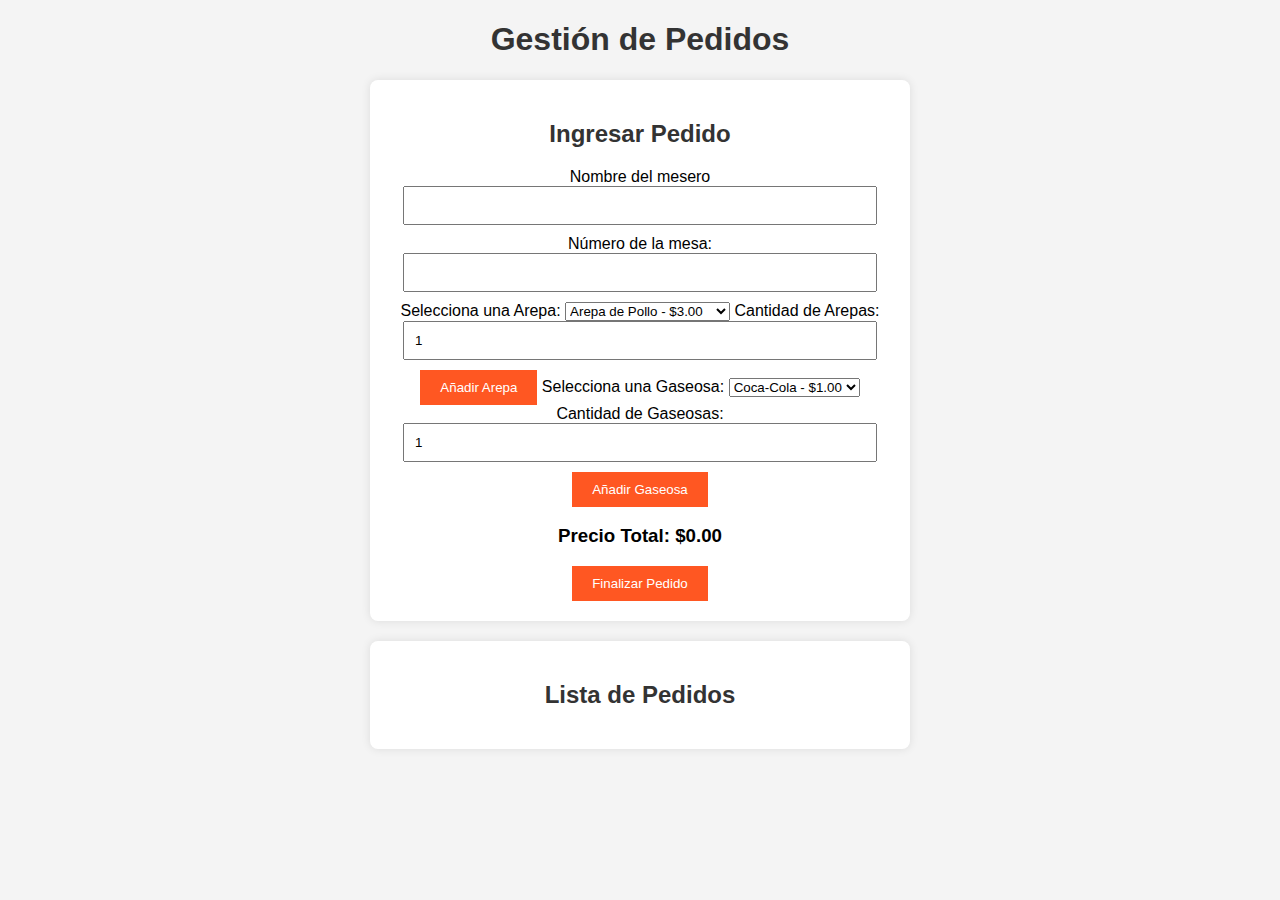
==== index.html @ 1c6245d1 "Update index.html" ====
<!DOCTYPE html>
<html lang="en">
<head>
    <meta charset="UTF-8">
    <meta name="viewport" content="width=device-width, initial-scale=1.0">
    <title>FULL AREPAS MONTERIA</title>
    <link rel="stylesheet" href="style.css">
</head>
<body>
    <h1>Gestión de Pedidos</h1>

    <div id="order-form">
        <h2>Ingresar Pedido</h2>
        <form id="pedido-form">
            <label for="Mesero">Nombre del mesero</label>
            <input type="text" id="Mesero" required>
            
            <label for="Mesa">Número de la mesa:</label>
            <input type="number" id="Mesa" required>
            
            <label for="arepa">Selecciona una Arepa:</label>
            <select id="arepa">
                <option value="pollo">Arepa de Pollo - $3.00</option>
                <option value="carne">Arepa de Carne - $3.50</option>
                <option value="queso">Arepa de Queso - $2.50</option>
            </select>
            
            <label for="cantidadArepa">Cantidad de Arepas:</label>
            <input type="number" id="cantidadArepa" min="1" value="1">

            <button type="button" onclick="agregarPedido('arepa')">Añadir Arepa</button>

            <label for="gaseosa">Selecciona una Gaseosa:</label>
            <select id="gaseosa">
                <option value="coca-cola">Coca-Cola - $1.00</option>
                <option value="sprite">Sprite - $1.00</option>
                <option value="fanta">Fanta - $1.00</option>
            </select>

            <label for="cantidadGaseosa">Cantidad de Gaseosas:</label>
            <input type="number" id="cantidadGaseosa" min="1" value="1">

            <button type="button" onclick="agregarPedido('gaseosa')">Añadir Gaseosa</button>

            <h3>Precio Total: <span id="precioTotal">$0.00</span></h3>

            <button type="submit">Finalizar Pedido</button>
        </form>
    </div>

    <div id="order-list">
        <h2>Lista de Pedidos</h2>
        <ul id="lista-pedidos"></ul>
    </div>

    <script src="script.js"></script>
</body>
</html>
---- style.css ----
/* Estilos básicos para la página */
body {
    font-family: Arial, sans-serif;
    margin: 0;
    padding: 0;
    text-align: center;
    background-color: #f4f4f4;
}

h1, h2 {
    color: #333;
}

/* Ejemplo de estilos responsivos */
@media (max-width: 600px) {
    #order-form, #order-list {
        width: 100%;
        padding: 10px;
    }
}


/* Estilos para el formulario de pedidos */
#order-form, #order-list {
    margin: 20px auto;
    width: 80%;
    max-width: 500px;
    padding: 20px;
    background-color: white;
    box-shadow: 0 0 10px rgba(0, 0, 0, 0.1);
    border-radius: 8px;
}

/* Estilos para los campos del formulario */
input, textarea {
    width: 90%;
    padding: 10px;
    margin-bottom: 10px;
}

/* Estilos para el botón */
button {
    padding: 10px 20px;
    background-color: #ff5722;
    color: white;
    border: none;
    cursor: pointer;
}

button:hover {
    background-color: #e64a19;
}
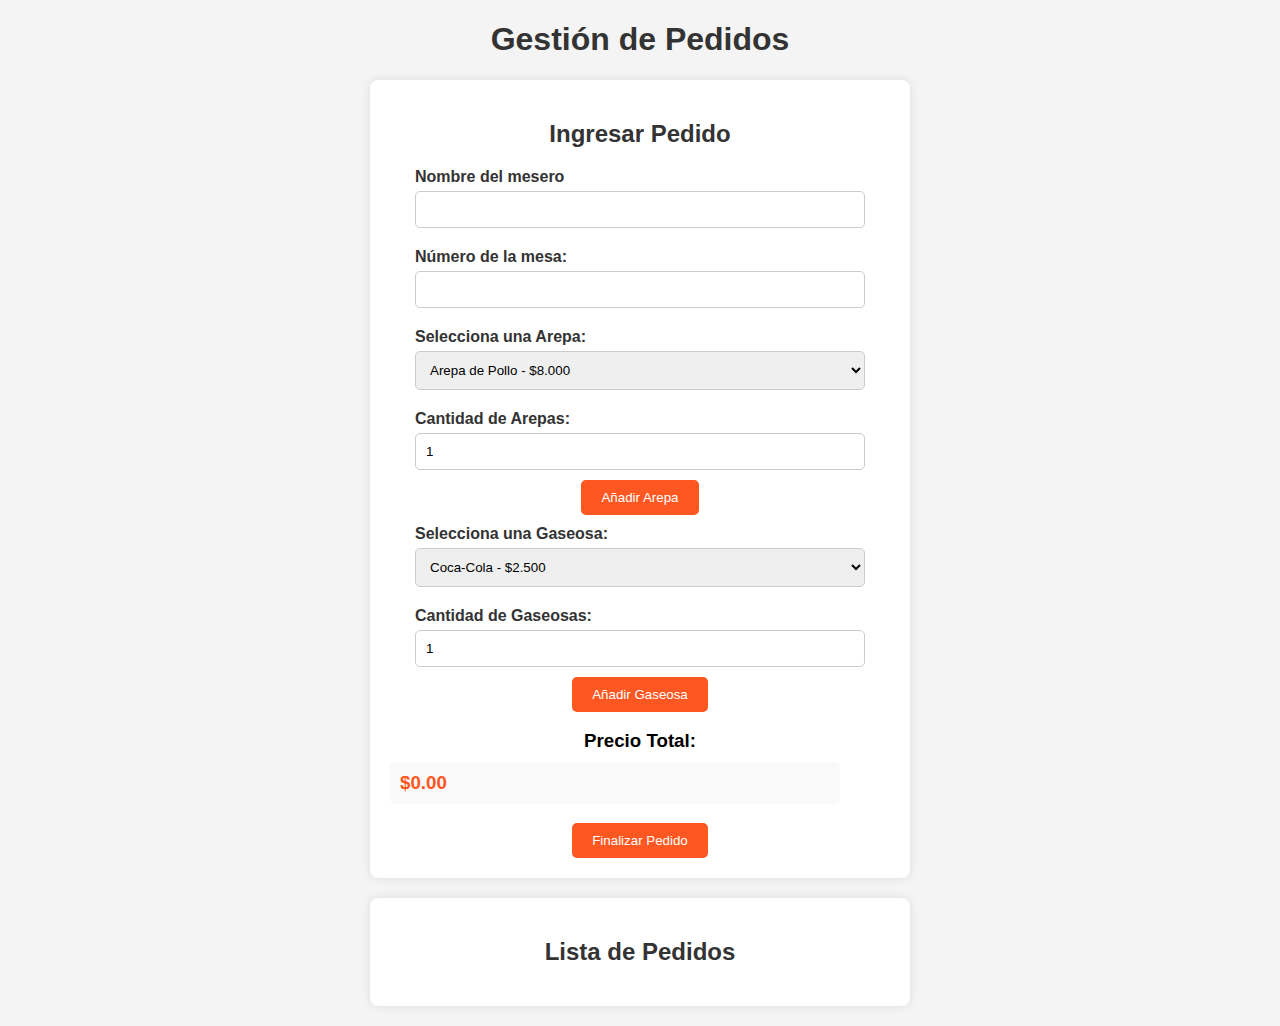
==== commit fc0c2cf5: "Update index.html" ====
--- a/index.html
+++ b/index.html
@@ -20,9 +20,18 @@
             
             <label for="arepa">Selecciona una Arepa:</label>
             <select id="arepa">
-                <option value="pollo">Arepa de Pollo - $3.00</option>
-                <option value="carne">Arepa de Carne - $3.50</option>
-                <option value="queso">Arepa de Queso - $2.50</option>
+                <option value="pollo">Arepa de Pollo - $8.000</option>
+                <option value="carne">Arepa de Carne - $8.000</option>
+                <option value="queso">Arepa de Queso - $4.000</option>
+                <option value="chicharron">Arepa de Chicharrón - $8.000</option>
+                <option value="jamon">Arepa de Jamón - $8.000</option>
+                <option value="queso_mozarella">Arepa de Queso Mozarella - $5.000</option>
+                <option value="chorizo">Arepa de Chorizo - $8.000</option>
+                <option value="hamburguesa">Arepa de Hamburguesa - $8.000</option>
+                <option value="suizo">Arepa de Suizo - $8.000</option>
+                <option value="mortadella">Arepa de Mortadella - $5.000</option>
+                <option value="hawaiana">Arepa Hawaiana - $7.000</option>
+                <option value="tocineta">Arepa de Tocineta - $8.000</option>
             </select>
             
             <label for="cantidadArepa">Cantidad de Arepas:</label>
@@ -32,9 +41,13 @@
 
             <label for="gaseosa">Selecciona una Gaseosa:</label>
             <select id="gaseosa">
-                <option value="coca-cola">Coca-Cola - $1.00</option>
-                <option value="sprite">Sprite - $1.00</option>
-                <option value="fanta">Fanta - $1.00</option>
+                <option value="coca-cola">Coca-Cola - $2.500</option>
+                <option value="chicha">Chicha de Arroz - $2.000</option>
+                <option value="manzana">Manzana - $2.500</option>
+                <option value="uva">Uva - $2.500</option>
+                <option value="naranja">Naranja - $2.500</option>
+                <option value="pepsi">Pepsi - $2.500</option>
+                <option value="colombiana">Colombiana - $2.500</option>
             </select>
 
             <label for="cantidadGaseosa">Cantidad de Gaseosas:</label>
--- a/style.css
+++ b/style.css
@@ -11,14 +11,13 @@
     color: #333;
 }
 
-/* Ejemplo de estilos responsivos */
+/* Estilos responsivos */
 @media (max-width: 600px) {
     #order-form, #order-list {
         width: 100%;
         padding: 10px;
     }
 }
-
 
 /* Estilos para el formulario de pedidos */
 #order-form, #order-list {
@@ -32,10 +31,13 @@
 }
 
 /* Estilos para los campos del formulario */
-input, textarea {
+input, textarea, select {
     width: 90%;
     padding: 10px;
     margin-bottom: 10px;
+    border: 1px solid #ccc;
+    border-radius: 5px;
+    box-sizing: border-box;
 }
 
 /* Estilos para el botón */
@@ -45,8 +47,34 @@
     color: white;
     border: none;
     cursor: pointer;
+    border-radius: 5px;
 }
 
 button:hover {
     background-color: #e64a19;
 }
+
+/* Estilos adicionales para los selectores de arepas, gaseosas y cantidad */
+label {
+    font-weight: bold;
+    color: #333;
+    display: block;
+    text-align: left;
+    margin: 10px 0 5px 5%;
+    width: 90%;
+}
+
+/* Estilo para el precio total */
+#precioTotal {
+    font-weight: bold;
+    color: #ff5722;
+    margin-top: 10px;
+    display: block;
+    background-color: #f9f9f9;
+    padding: 10px;
+    border: none;
+    text-align: left;
+    width: 90%;
+    box-sizing: border-box;
+    border-radius: 5px;
+}
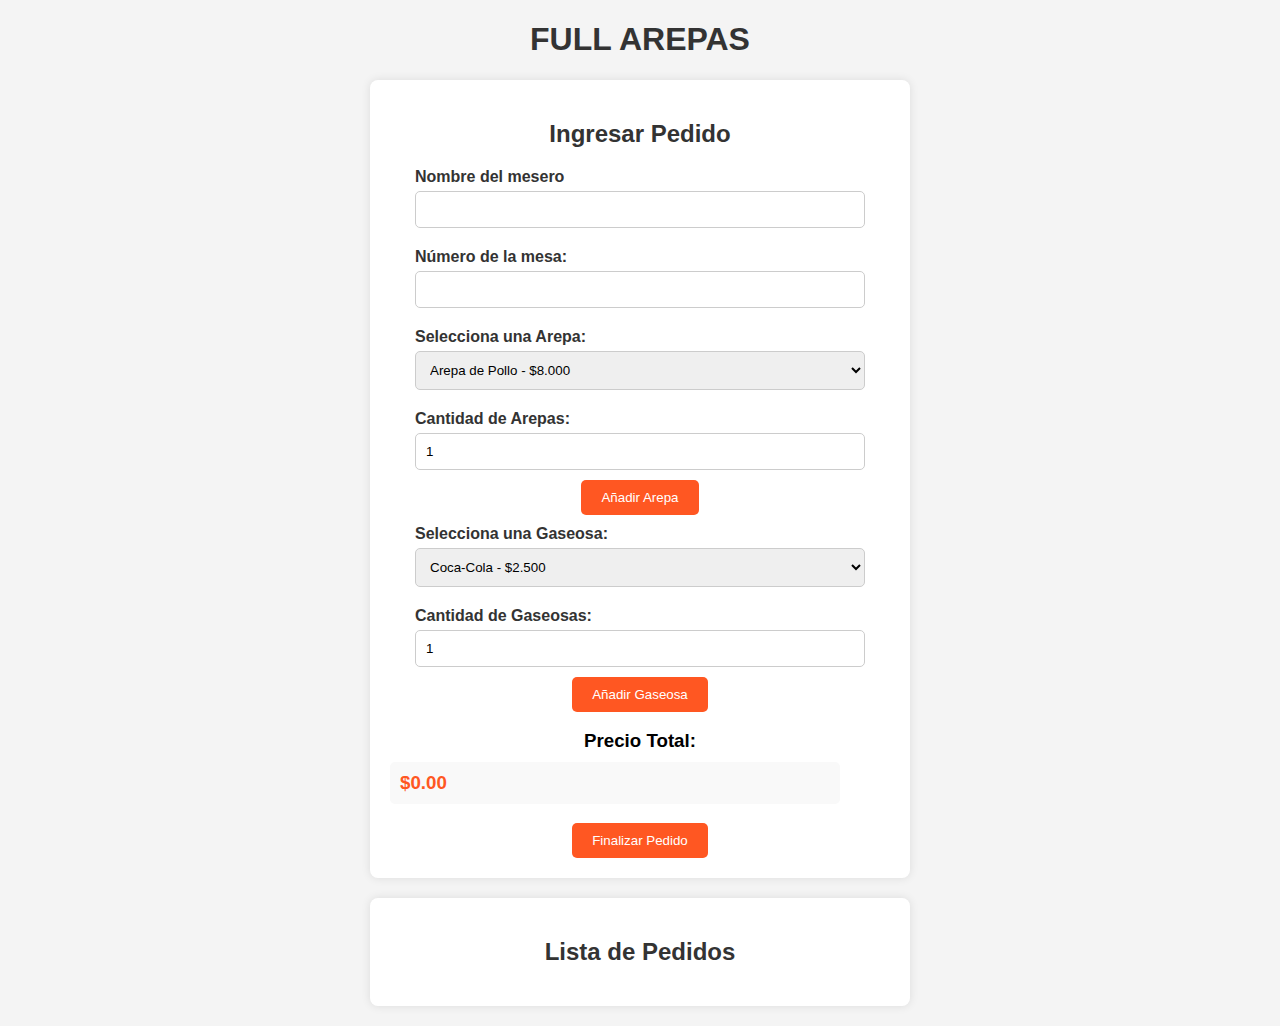
==== commit 65ee3aac: "Update index.html" ====
--- a/index.html
+++ b/index.html
@@ -7,7 +7,7 @@
     <link rel="stylesheet" href="style.css">
 </head>
 <body>
-    <h1>Gestión de Pedidos</h1>
+    <h1>FULL AREPAS</h1>
 
     <div id="order-form">
         <h2>Ingresar Pedido</h2>
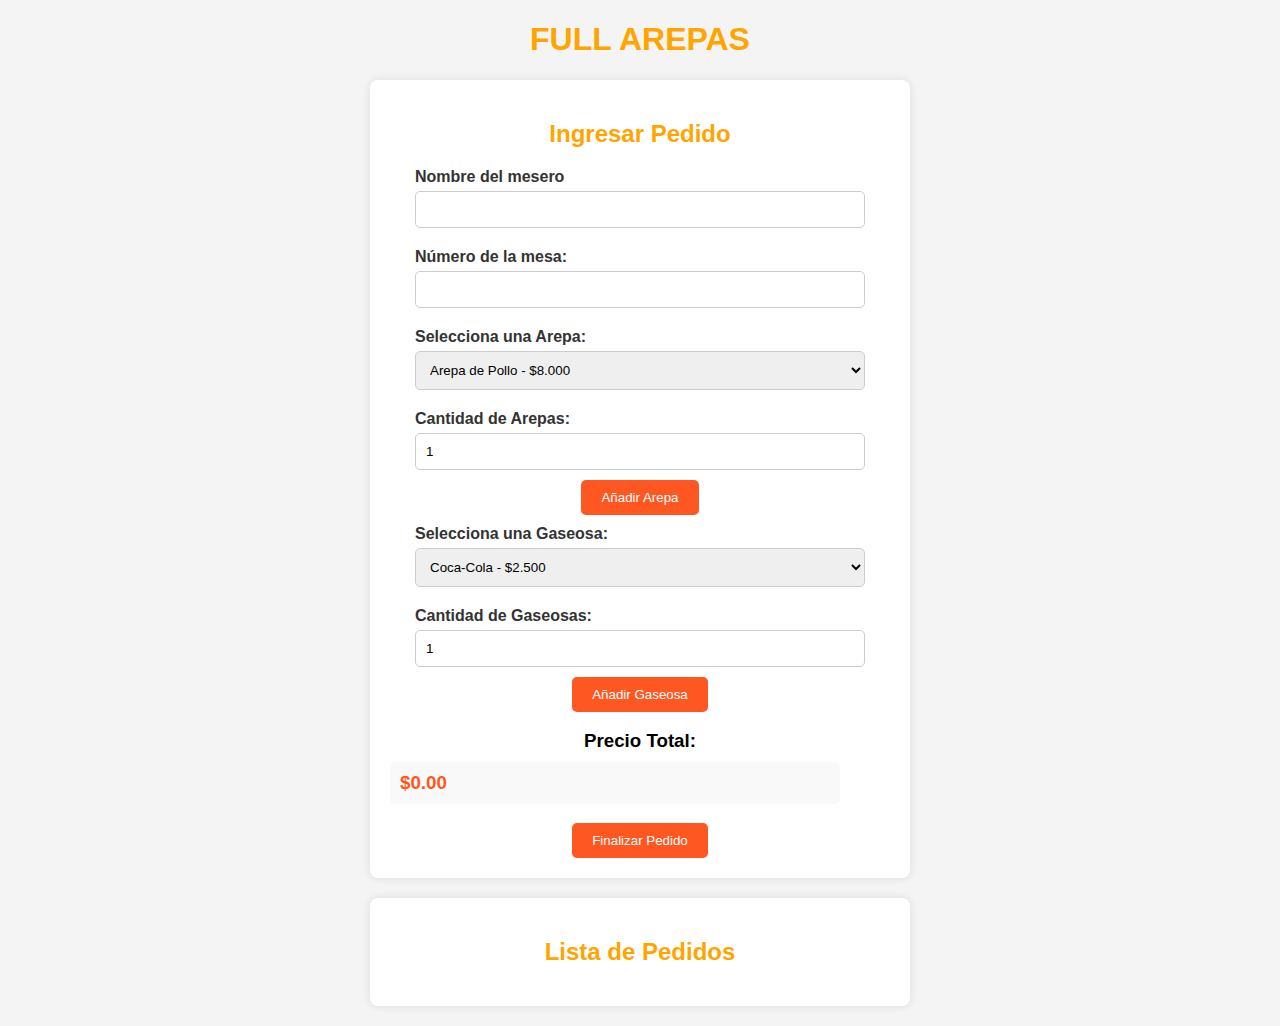
==== commit 1701c131: "Update index.html" ====
--- a/index.html
+++ b/index.html
@@ -7,7 +7,7 @@
     <link rel="stylesheet" href="style.css">
 </head>
 <body>
-    <h1>FULL AREPAS</h1>
+    <h1 color: orange>FULL AREPAS</h1>
 
     <div id="order-form">
         <h2>Ingresar Pedido</h2>
--- a/style.css
+++ b/style.css
@@ -8,7 +8,7 @@
 }
 
 h1, h2 {
-    color: #333;
+    color: orange;
 }
 
 /* Estilos responsivos */
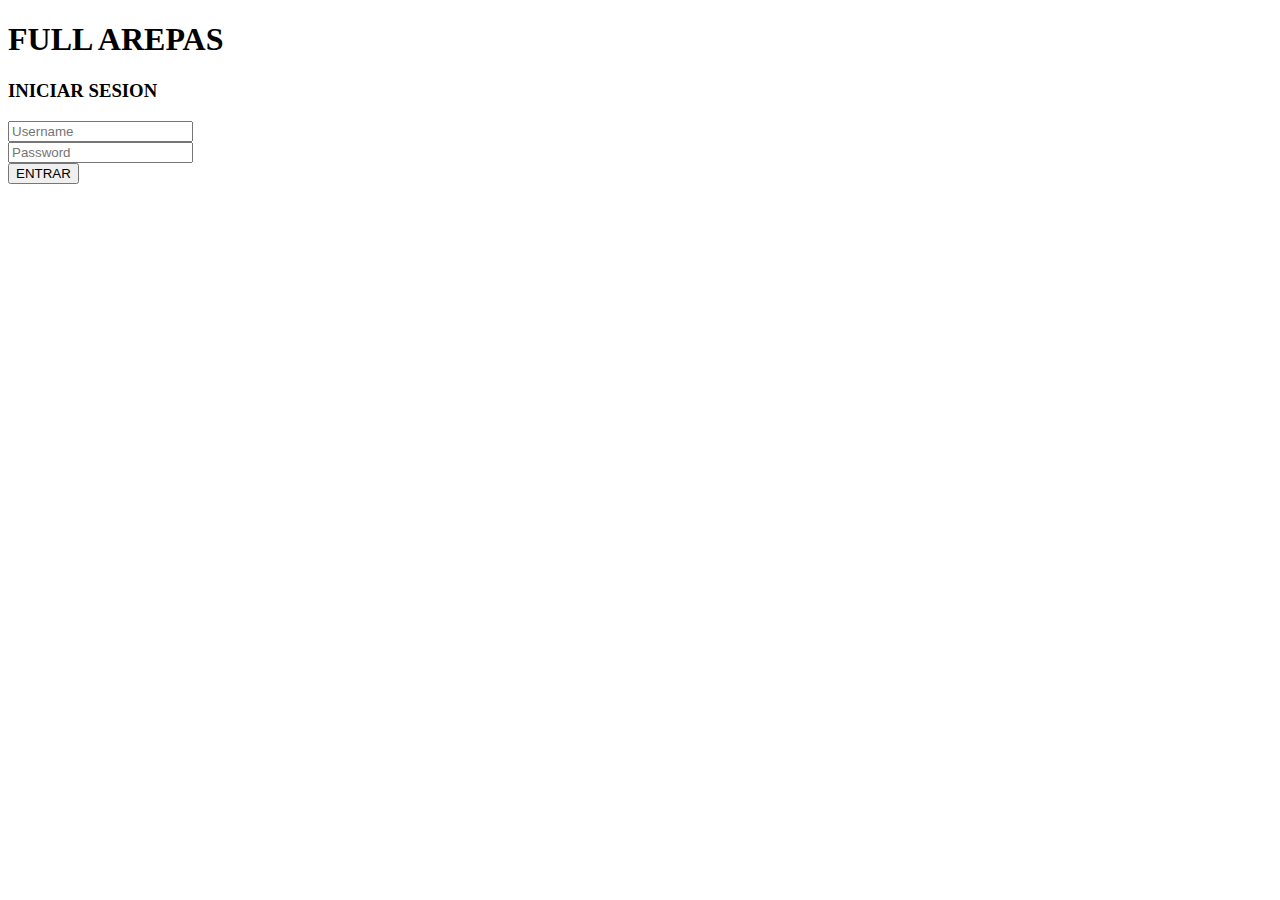
==== commit 4a78f1b4: "Update and rename inicio.html to index.html" ====
--- a/index.html
+++ b/index.html
@@ -1,71 +1,27 @@
 <!DOCTYPE html>
-<html lang="en">
+<html lang="es">
 <head>
     <meta charset="UTF-8">
     <meta name="viewport" content="width=device-width, initial-scale=1.0">
-    <title>FULL AREPAS MONTERIA</title>
-    <link rel="stylesheet" href="style.css">
+    <title>FULL AREPAS</title>
+    <link rel="stylesheet" href="styles.css">
+    <script src="rol.js"></script>
 </head>
+
 <body>
-    <h1 color: orange>FULL AREPAS</h1>
-
-    <div id="order-form">
-        <h2>Ingresar Pedido</h2>
-        <form id="pedido-form">
-            <label for="Mesero">Nombre del mesero</label>
-            <input type="text" id="Mesero" required>
-            
-            <label for="Mesa">Número de la mesa:</label>
-            <input type="number" id="Mesa" required>
-            
-            <label for="arepa">Selecciona una Arepa:</label>
-            <select id="arepa">
-                <option value="pollo">Arepa de Pollo - $8.000</option>
-                <option value="carne">Arepa de Carne - $8.000</option>
-                <option value="queso">Arepa de Queso - $4.000</option>
-                <option value="chicharron">Arepa de Chicharrón - $8.000</option>
-                <option value="jamon">Arepa de Jamón - $8.000</option>
-                <option value="queso_mozarella">Arepa de Queso Mozarella - $5.000</option>
-                <option value="chorizo">Arepa de Chorizo - $8.000</option>
-                <option value="hamburguesa">Arepa de Hamburguesa - $8.000</option>
-                <option value="suizo">Arepa de Suizo - $8.000</option>
-                <option value="mortadella">Arepa de Mortadella - $5.000</option>
-                <option value="hawaiana">Arepa Hawaiana - $7.000</option>
-                <option value="tocineta">Arepa de Tocineta - $8.000</option>
-            </select>
-            
-            <label for="cantidadArepa">Cantidad de Arepas:</label>
-            <input type="number" id="cantidadArepa" min="1" value="1">
-
-            <button type="button" onclick="agregarPedido('arepa')">Añadir Arepa</button>
-
-            <label for="gaseosa">Selecciona una Gaseosa:</label>
-            <select id="gaseosa">
-                <option value="coca-cola">Coca-Cola - $2.500</option>
-                <option value="chicha">Chicha de Arroz - $2.000</option>
-                <option value="manzana">Manzana - $2.500</option>
-                <option value="uva">Uva - $2.500</option>
-                <option value="naranja">Naranja - $2.500</option>
-                <option value="pepsi">Pepsi - $2.500</option>
-                <option value="colombiana">Colombiana - $2.500</option>
-            </select>
-
-            <label for="cantidadGaseosa">Cantidad de Gaseosas:</label>
-            <input type="number" id="cantidadGaseosa" min="1" value="1">
-
-            <button type="button" onclick="agregarPedido('gaseosa')">Añadir Gaseosa</button>
-
-            <h3>Precio Total: <span id="precioTotal">$0.00</span></h3>
-
-            <button type="submit">Finalizar Pedido</button>
-        </form>
+    
+    <div class="container">
+        <H1>FULL AREPAS</H1>
+        <H3>INICIAR SESION</H3>
+        <div class="user-pass"></div>
+            <div class="user" >
+                <input type="text" placeholder="Username" id="usuario"  required>
+            </div>
+            <div class="pass">
+                <input type="password" placeholder="Password" id="contra"  required>
+            </div>
+            <button class="entrar" onclick="UsuarioRegistrado()">ENTRAR</button>
+        </div>    
     </div>
-
-    <div id="order-list">
-        <h2>Lista de Pedidos</h2>
-        <ul id="lista-pedidos"></ul>
-    </div>
-
-    <script src="script.js"></script>
 </body>
 </html>
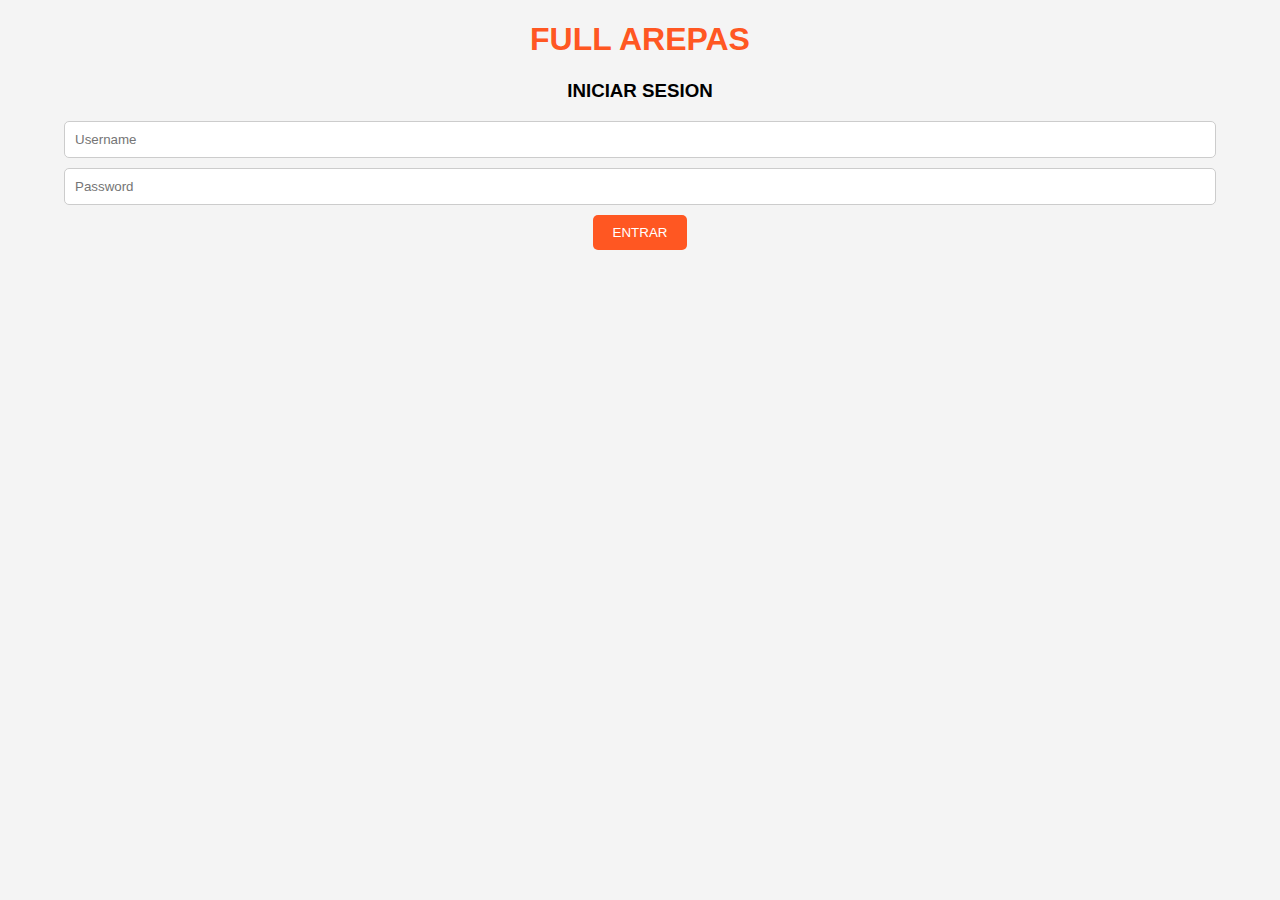
==== commit 80ab2b09: "Update index.html" ====
--- a/index.html
+++ b/index.html
@@ -4,7 +4,7 @@
     <meta charset="UTF-8">
     <meta name="viewport" content="width=device-width, initial-scale=1.0">
     <title>FULL AREPAS</title>
-    <link rel="stylesheet" href="styles.css">
+    <link rel="stylesheet" href="styles2.css">
     <script src="rol.js"></script>
 </head>
 
--- a/styles2.css
+++ b/styles2.css
@@ -0,0 +1,80 @@
+/* Estilos básicos para la página */
+body {
+    font-family: Arial, sans-serif;
+    margin: 0;
+    padding: 0;
+    text-align: center;
+    background-color: #f4f4f4;
+}
+
+h1 {
+    color: #ff5722;
+}
+
+/* Estilos responsivos */
+@media (max-width: 600px) {
+    #order-form, #order-list {
+        width: 100%;
+        padding: 10px;
+    }
+}
+
+/* Estilos para el formulario de pedidos */
+#order-form, #order-list {
+    margin: 20px auto;
+    width: 80%;
+    max-width: 500px;
+    padding: 20px;
+    background-color: white;
+    box-shadow: 0 0 10px rgba(0, 0, 0, 0.1);
+    border-radius: 8px;
+}
+
+/* Estilos para los campos del formulario */
+input, textarea, select {
+    width: 90%;
+    padding: 10px;
+    margin-bottom: 10px;
+    border: 1px solid #ccc;
+    border-radius: 5px;
+    box-sizing: border-box;
+}
+
+/* Estilos para el botón */
+button {
+    padding: 10px 20px;
+    background-color: #ff5722;
+    color: white;
+    border: none;
+    cursor: pointer;
+    border-radius: 5px;
+}
+
+button:hover {
+    background-color: #e64a19;
+}
+
+/* Estilos adicionales para los selectores de arepas, gaseosas y cantidad */
+label {
+    font-weight: bold;
+    color: #333;
+    display: block;
+    text-align: left;
+    margin: 10px 0 5px 5%;
+    width: 90%;
+}
+
+/* Estilo para el precio total */
+#precioTotal {
+    font-weight: bold;
+    color: #ff5722;
+    margin-top: 10px;
+    display: block;
+    background-color: #f9f9f9;
+    padding: 10px;
+    border: none;
+    text-align: left;
+    width: 90%;
+    box-sizing: border-box;
+    border-radius: 5px;
+}
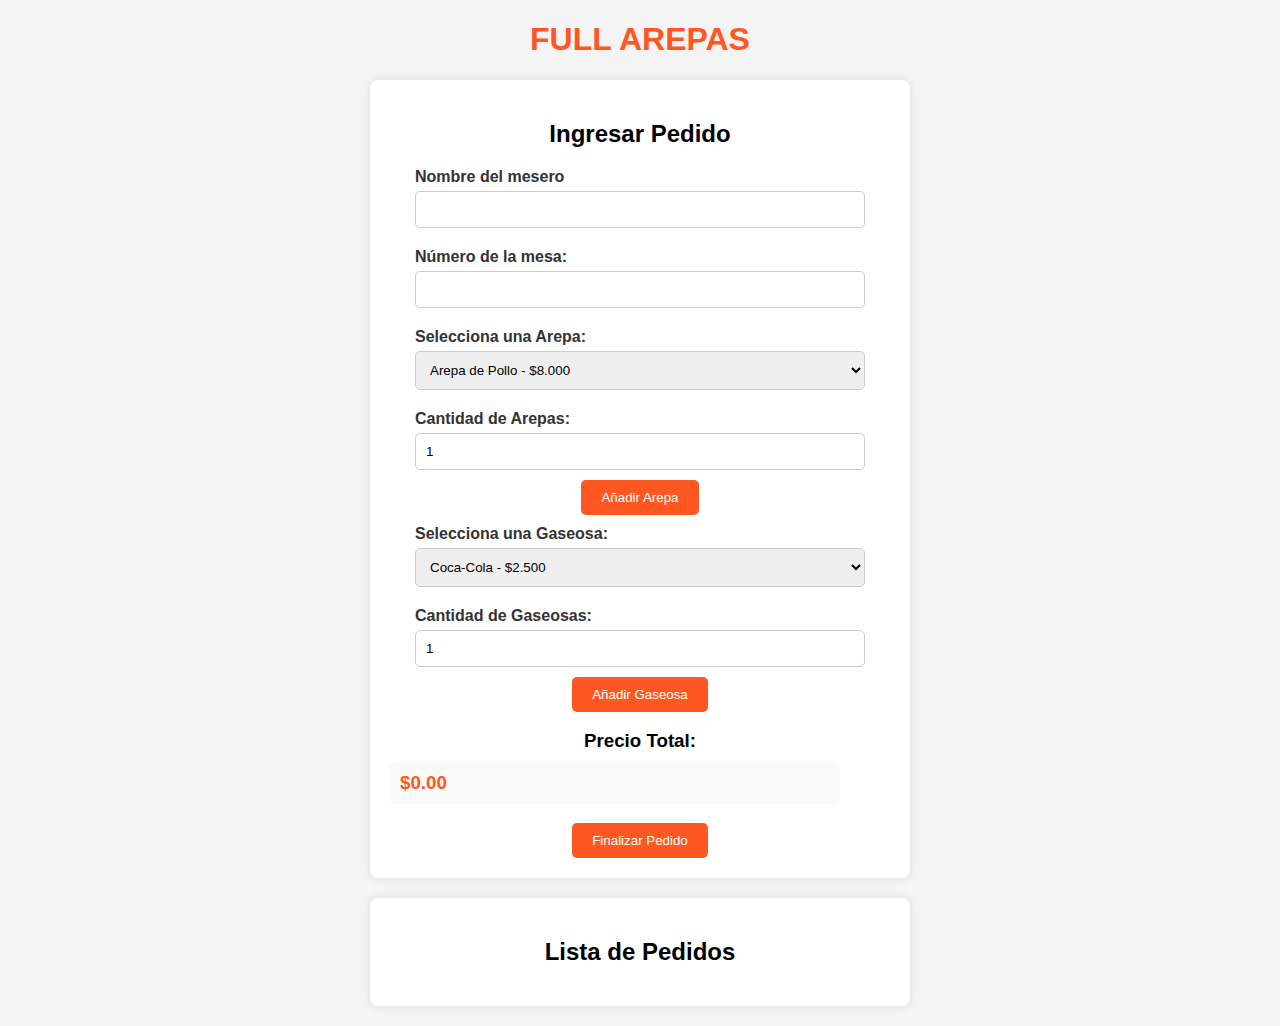
==== commit 6865cd0b: "Update and rename pedidos.html to index.html" ====
--- a/index.html
+++ b/index.html
@@ -1,27 +1,71 @@
 <!DOCTYPE html>
-<html lang="es">
+<html lang="en">
 <head>
     <meta charset="UTF-8">
     <meta name="viewport" content="width=device-width, initial-scale=1.0">
-    <title>FULL AREPAS</title>
-    <link rel="stylesheet" href="styles2.css">
-    <script src="rol.js"></script>
+    <title>FULL AREPAS MONTERIA</title>
+    <link rel="stylesheet" href="style.css">
 </head>
+<body>
+    <h1 color: orange>FULL AREPAS</h1>
 
-<body>
-    
-    <div class="container">
-        <H1>FULL AREPAS</H1>
-        <H3>INICIAR SESION</H3>
-        <div class="user-pass"></div>
-            <div class="user" >
-                <input type="text" placeholder="Username" id="usuario"  required>
-            </div>
-            <div class="pass">
-                <input type="password" placeholder="Password" id="contra"  required>
-            </div>
-            <button class="entrar" onclick="UsuarioRegistrado()">ENTRAR</button>
-        </div>    
+    <div id="order-form">
+        <h2>Ingresar Pedido</h2>
+        <form id="pedido-form">
+            <label for="Mesero">Nombre del mesero</label>
+            <input type="text" id="Mesero" required>
+            
+            <label for="Mesa">Número de la mesa:</label>
+            <input type="number" id="Mesa" required>
+            
+            <label for="arepa">Selecciona una Arepa:</label>
+            <select id="arepa">
+                <option value="pollo">Arepa de Pollo - $8.000</option>
+                <option value="carne">Arepa de Carne - $8.000</option>
+                <option value="queso">Arepa de Queso - $4.000</option>
+                <option value="chicharron">Arepa de Chicharrón - $8.000</option>
+                <option value="jamon">Arepa de Jamón - $8.000</option>
+                <option value="queso_mozarella">Arepa de Queso Mozarella - $5.000</option>
+                <option value="chorizo">Arepa de Chorizo - $8.000</option>
+                <option value="hamburguesa">Arepa de Hamburguesa - $8.000</option>
+                <option value="suizo">Arepa de Suizo - $8.000</option>
+                <option value="mortadella">Arepa de Mortadella - $5.000</option>
+                <option value="hawaiana">Arepa Hawaiana - $7.000</option>
+                <option value="tocineta">Arepa de Tocineta - $8.000</option>
+            </select>
+            
+            <label for="cantidadArepa">Cantidad de Arepas:</label>
+            <input type="number" id="cantidadArepa" min="1" value="1">
+
+            <button type="button" onclick="agregarPedido('arepa')">Añadir Arepa</button>
+
+            <label for="gaseosa">Selecciona una Gaseosa:</label>
+            <select id="gaseosa">
+                <option value="coca-cola">Coca-Cola - $2.500</option>
+                <option value="chicha">Chicha de Arroz - $2.000</option>
+                <option value="manzana">Manzana - $2.500</option>
+                <option value="uva">Uva - $2.500</option>
+                <option value="naranja">Naranja - $2.500</option>
+                <option value="pepsi">Pepsi - $2.500</option>
+                <option value="colombiana">Colombiana - $2.500</option>
+            </select>
+
+            <label for="cantidadGaseosa">Cantidad de Gaseosas:</label>
+            <input type="number" id="cantidadGaseosa" min="1" value="1">
+
+            <button type="button" onclick="agregarPedido('gaseosa')">Añadir Gaseosa</button>
+
+            <h3>Precio Total: <span id="precioTotal">$0.00</span></h3>
+
+            <button type="submit">Finalizar Pedido</button>
+        </form>
     </div>
+
+    <div id="order-list">
+        <h2>Lista de Pedidos</h2>
+        <ul id="lista-pedidos"></ul>
+    </div>
+
+    <script src="script.js"></script>
 </body>
 </html>
--- a/style.css
+++ b/style.css
@@ -0,0 +1,80 @@
+/* Estilos básicos para la página */
+body {
+    font-family: Arial, sans-serif;
+    margin: 0;
+    padding: 0;
+    text-align: center;
+    background-color: #f4f4f4;
+}
+
+h1 {
+    color: #ff5722;
+}
+
+/* Estilos responsivos */
+@media (max-width: 600px) {
+    #order-form, #order-list {
+        width: 100%;
+        padding: 10px;
+    }
+}
+
+/* Estilos para el formulario de pedidos */
+#order-form, #order-list {
+    margin: 20px auto;
+    width: 80%;
+    max-width: 500px;
+    padding: 20px;
+    background-color: white;
+    box-shadow: 0 0 10px rgba(0, 0, 0, 0.1);
+    border-radius: 8px;
+}
+
+/* Estilos para los campos del formulario */
+input, textarea, select {
+    width: 90%;
+    padding: 10px;
+    margin-bottom: 10px;
+    border: 1px solid #ccc;
+    border-radius: 5px;
+    box-sizing: border-box;
+}
+
+/* Estilos para el botón */
+button {
+    padding: 10px 20px;
+    background-color: #ff5722;
+    color: white;
+    border: none;
+    cursor: pointer;
+    border-radius: 5px;
+}
+
+button:hover {
+    background-color: #e64a19;
+}
+
+/* Estilos adicionales para los selectores de arepas, gaseosas y cantidad */
+label {
+    font-weight: bold;
+    color: #333;
+    display: block;
+    text-align: left;
+    margin: 10px 0 5px 5%;
+    width: 90%;
+}
+
+/* Estilo para el precio total */
+#precioTotal {
+    font-weight: bold;
+    color: #ff5722;
+    margin-top: 10px;
+    display: block;
+    background-color: #f9f9f9;
+    padding: 10px;
+    border: none;
+    text-align: left;
+    width: 90%;
+    box-sizing: border-box;
+    border-radius: 5px;
+}
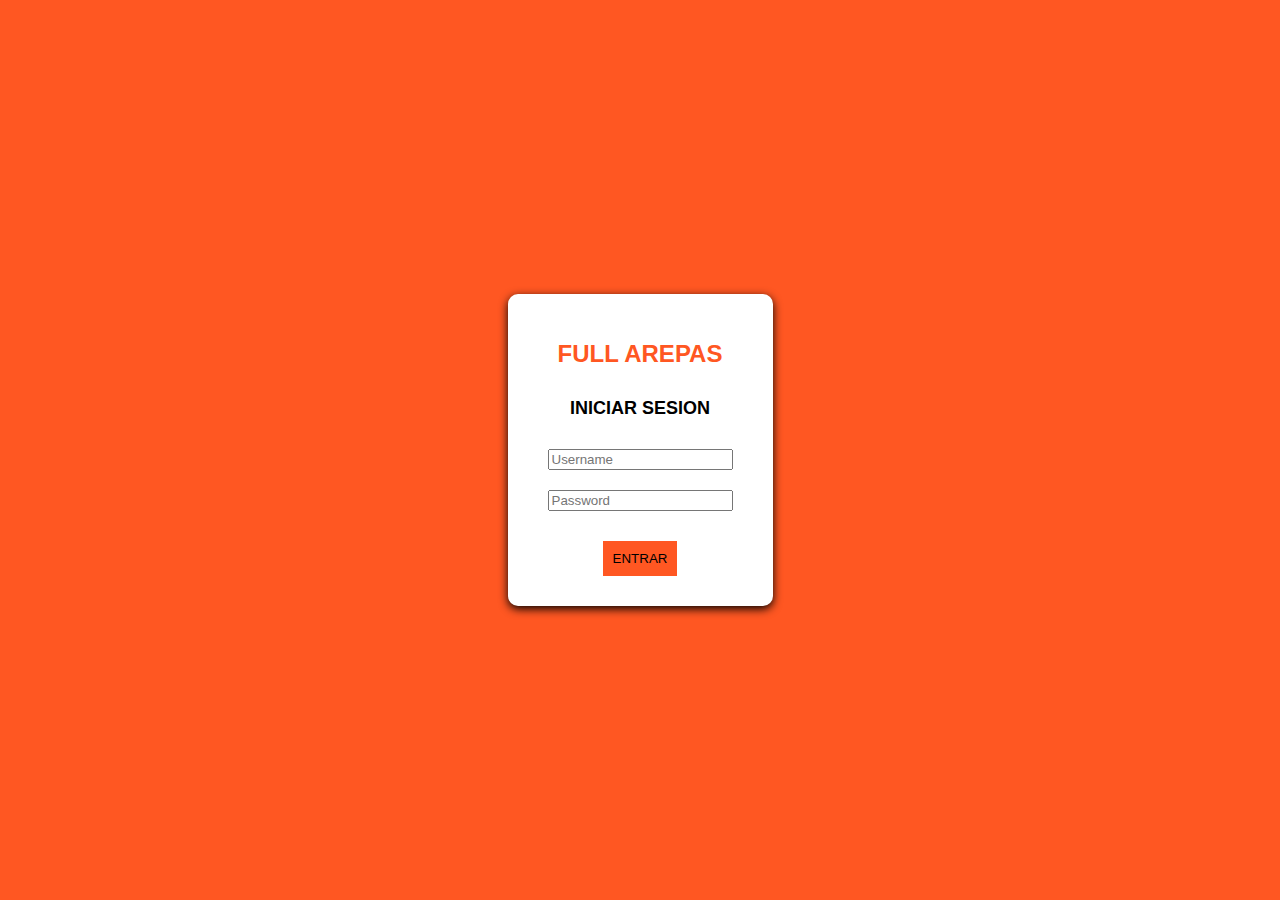
==== commit 66ef512b: "Add files via upload" ====
--- a/index.html
+++ b/index.html
@@ -1,71 +1,27 @@
 <!DOCTYPE html>
-<html lang="en">
+<html lang="es">
 <head>
     <meta charset="UTF-8">
     <meta name="viewport" content="width=device-width, initial-scale=1.0">
-    <title>FULL AREPAS MONTERIA</title>
-    <link rel="stylesheet" href="style.css">
+    <title>FULL AREPAS</title>
+    <link rel="stylesheet" href="index.css">
+    <script src="rol.js"></script>
 </head>
+
 <body>
-    <h1 color: orange>FULL AREPAS</h1>
-
-    <div id="order-form">
-        <h2>Ingresar Pedido</h2>
-        <form id="pedido-form">
-            <label for="Mesero">Nombre del mesero</label>
-            <input type="text" id="Mesero" required>
-            
-            <label for="Mesa">Número de la mesa:</label>
-            <input type="number" id="Mesa" required>
-            
-            <label for="arepa">Selecciona una Arepa:</label>
-            <select id="arepa">
-                <option value="pollo">Arepa de Pollo - $8.000</option>
-                <option value="carne">Arepa de Carne - $8.000</option>
-                <option value="queso">Arepa de Queso - $4.000</option>
-                <option value="chicharron">Arepa de Chicharrón - $8.000</option>
-                <option value="jamon">Arepa de Jamón - $8.000</option>
-                <option value="queso_mozarella">Arepa de Queso Mozarella - $5.000</option>
-                <option value="chorizo">Arepa de Chorizo - $8.000</option>
-                <option value="hamburguesa">Arepa de Hamburguesa - $8.000</option>
-                <option value="suizo">Arepa de Suizo - $8.000</option>
-                <option value="mortadella">Arepa de Mortadella - $5.000</option>
-                <option value="hawaiana">Arepa Hawaiana - $7.000</option>
-                <option value="tocineta">Arepa de Tocineta - $8.000</option>
-            </select>
-            
-            <label for="cantidadArepa">Cantidad de Arepas:</label>
-            <input type="number" id="cantidadArepa" min="1" value="1">
-
-            <button type="button" onclick="agregarPedido('arepa')">Añadir Arepa</button>
-
-            <label for="gaseosa">Selecciona una Gaseosa:</label>
-            <select id="gaseosa">
-                <option value="coca-cola">Coca-Cola - $2.500</option>
-                <option value="chicha">Chicha de Arroz - $2.000</option>
-                <option value="manzana">Manzana - $2.500</option>
-                <option value="uva">Uva - $2.500</option>
-                <option value="naranja">Naranja - $2.500</option>
-                <option value="pepsi">Pepsi - $2.500</option>
-                <option value="colombiana">Colombiana - $2.500</option>
-            </select>
-
-            <label for="cantidadGaseosa">Cantidad de Gaseosas:</label>
-            <input type="number" id="cantidadGaseosa" min="1" value="1">
-
-            <button type="button" onclick="agregarPedido('gaseosa')">Añadir Gaseosa</button>
-
-            <h3>Precio Total: <span id="precioTotal">$0.00</span></h3>
-
-            <button type="submit">Finalizar Pedido</button>
-        </form>
+    
+    <div class="container">
+        <H1>FULL AREPAS</H1>
+        <H3>INICIAR SESION</H3>
+        <div class="user-pass"></div>
+            <div class="user" >
+                <input type="text" placeholder="Username" id="usuario"  required>
+            </div>
+            <div class="pass">
+                <input type="password" placeholder="Password" id="contra"  required>
+            </div>
+            <button class="entrar" onclick="UsuarioRegistrado()">ENTRAR</button>
+        </div>    
     </div>
-
-    <div id="order-list">
-        <h2>Lista de Pedidos</h2>
-        <ul id="lista-pedidos"></ul>
-    </div>
-
-    <script src="script.js"></script>
 </body>
 </html>
--- a/index.css
+++ b/index.css
@@ -0,0 +1,58 @@
+/* Centrar el contenedor en la página */
+body {
+    display: flex;
+    justify-content: center;
+    align-items: center;
+    height: 80vh;
+    margin: 0;
+    font-family: Arial;
+    background-color: #ff5722;
+    background-image: url('pictures/arepa.png'); /* Ruta a tu imagen */
+    background-size: cover; /* Asegura que la imagen cubra todo el fondo */
+    background-position: center; /* Centra la imagen */
+    background-repeat: no-repeat; /* Evita que la imagen se repita */
+    height: 100vh; /* Asegura que el fondo ocupe toda la altura de la ventana */
+}
+
+.container{
+    text-align:center;
+    justify-content:center;
+    box-shadow:0px 3px 10px;
+    padding:30px;
+    border-radius:10px;
+    background-color:white;
+}
+
+.container h1{
+    font-size:24px;
+    color:#ff5722;
+    margin-bottom: 30px;
+}
+.container h3{
+    font-size:18px;
+    color:black;
+    margin-bottom: 20px;
+}
+.user-pass{
+    text-align: center;
+    justify-content:center;
+    align-items:center;
+    
+}
+
+.user,.pass{
+    padding:10px;
+    border:none;
+}
+.entrar{
+    background-color:#ff5722;
+    padding:10px;
+    border:none;
+    cursor:pointer;
+    margin-top: 20px;
+}
+
+.mesero-cocinero{
+    align-items:center;
+    justify-content:center;
+}